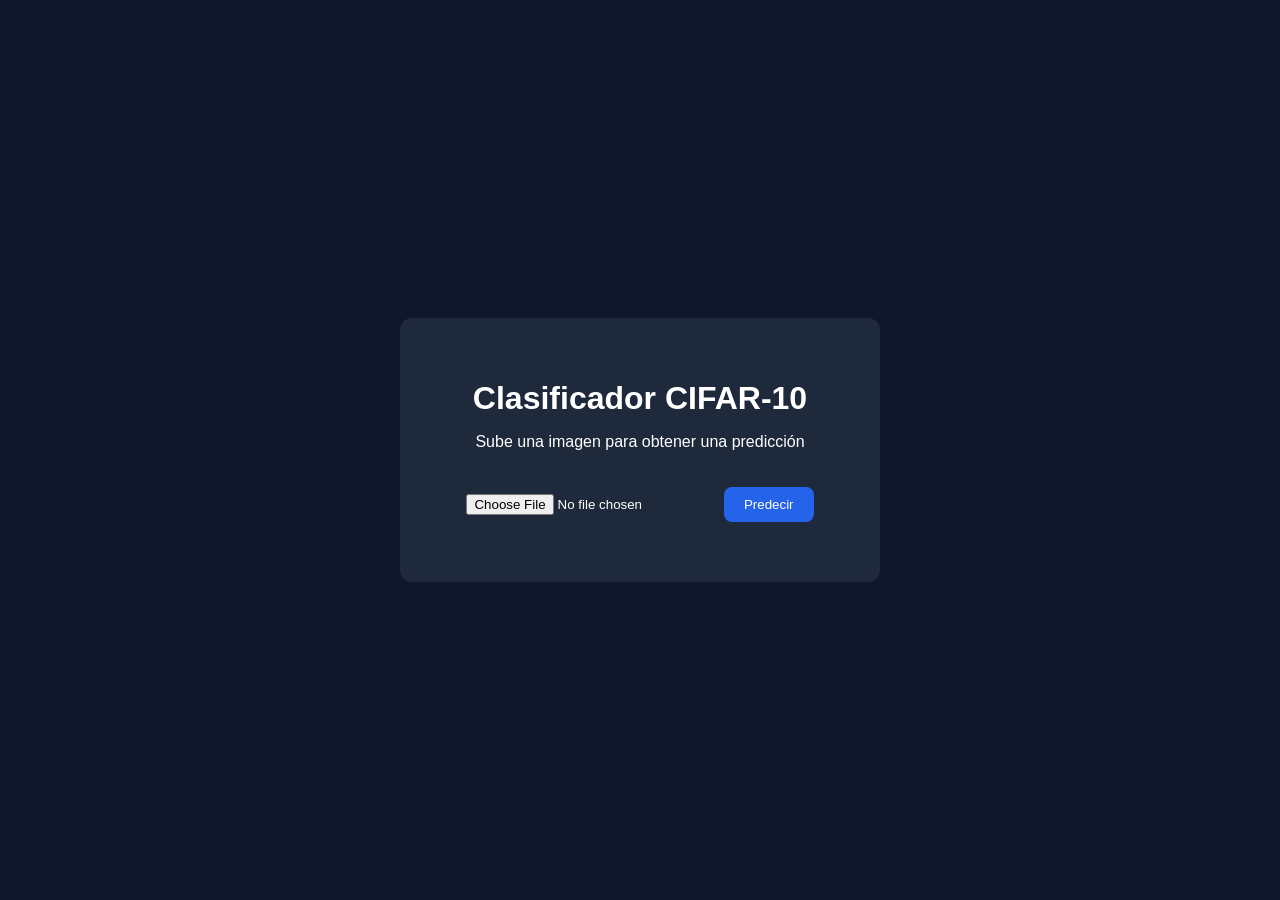
==== templates/index.html @ bc882fa6 "Add web UI, styles, README; update model Add a simple web interface and assets for image predictions" ====
<!DOCTYPE html>
<html lang="es">
<head>
    <meta charset="UTF-8">
    <meta name="viewport" content="width=device-width, initial-scale=1.0">
    <title>CIFAR-10 Predictor</title>
    <link rel="stylesheet" href="/static/style.css">
</head>
<body>

    <div class="container">

        <h1>Clasificador CIFAR-10</h1>

        <p>Sube una imagen para obtener una predicción</p>

        <input type="file" id="imageInput">

        <button onclick="sendImage()">Predecir</button>

        <h2 id="result"></h2>

    </div>

<script>

async function sendImage() {

    const input = document.getElementById("imageInput")

    const file = input.files[0]

    if (!file) {
        alert("Selecciona una imagen")
        return
    }

    const formData = new FormData()

    formData.append("file", file)

    const response = await fetch("/predict", {
        method: "POST",
        body: formData
    })

    const data = await response.json()

    if (data.prediction) {
        document.getElementById("result").innerText =
            "Predicción: " + data.prediction
    }
    else {
        document.getElementById("result").innerText =
            "Error al procesar imagen"
    }
}

</script>

</body>
</html>
---- static/style.css ----
body {
    background-color: #0f172a;
    color: white;
    font-family: Arial, Helvetica, sans-serif;
    display: flex;
    justify-content: center;
    align-items: center;
    height: 100vh;
    margin: 0;
}

.container {
    background-color: #1e293b;
    padding: 40px;
    border-radius: 12px;
    text-align: center;
    width: 400px;
}

h1 {
    margin-bottom: 10px;
}

button {
    margin-top: 20px;
    padding: 10px 20px;
    border: none;
    border-radius: 8px;
    background-color: #2563eb;
    color: white;
    cursor: pointer;
}

button:hover {
    background-color: #1d4ed8;
}

#result {
    margin-top: 20px;
}
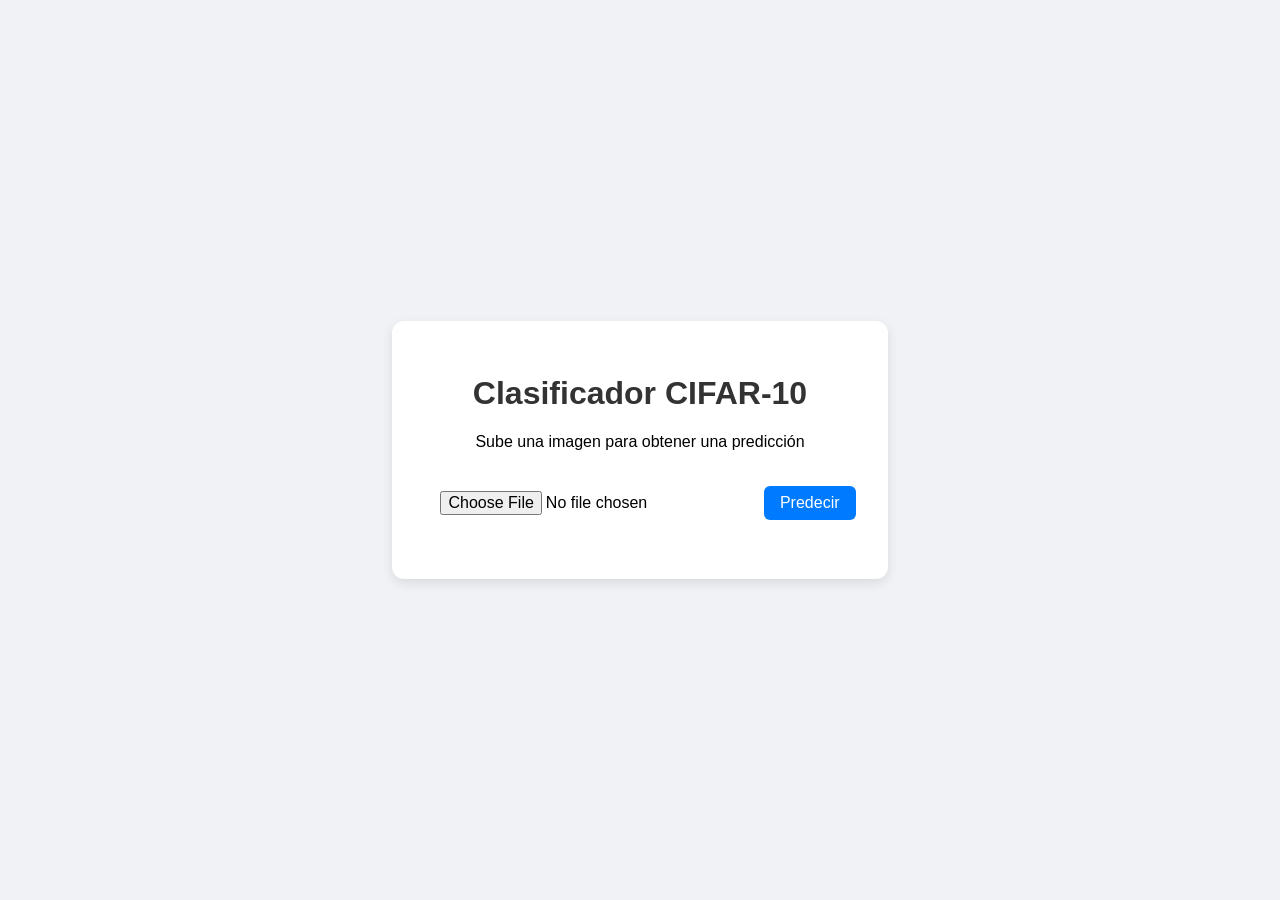
==== commit 18c2aa36: "Refactor backend, add web UI and CIFAR data Remove legacy Frontend and Backend dataset files, rename" ====
--- a/templates/index.html
+++ b/templates/index.html
@@ -3,60 +3,39 @@
 <head>
     <meta charset="UTF-8">
     <meta name="viewport" content="width=device-width, initial-scale=1.0">
-    <title>CIFAR-10 Predictor</title>
+    <title>CIFAR-10</title>
     <link rel="stylesheet" href="/static/style.css">
 </head>
 <body>
-
     <div class="container">
-
         <h1>Clasificador CIFAR-10</h1>
-
         <p>Sube una imagen para obtener una predicción</p>
-
         <input type="file" id="imageInput">
-
         <button onclick="sendImage()">Predecir</button>
-
         <h2 id="result"></h2>
-
     </div>
 
-<script>
-
-async function sendImage() {
-
-    const input = document.getElementById("imageInput")
-
-    const file = input.files[0]
-
-    if (!file) {
-        alert("Selecciona una imagen")
-        return
-    }
-
-    const formData = new FormData()
-
-    formData.append("file", file)
-
-    const response = await fetch("/predict", {
-        method: "POST",
-        body: formData
-    })
-
-    const data = await response.json()
-
-    if (data.prediction) {
-        document.getElementById("result").innerText =
-            "Predicción: " + data.prediction
-    }
-    else {
-        document.getElementById("result").innerText =
-            "Error al procesar imagen"
-    }
-}
-
-</script>
-
+    <script>
+        async function sendImage() {
+            const input = document.getElementById("imageInput");
+            const file = input.files[0];
+            if (!file) {
+                alert("Selecciona una imagen");
+                return;
+            }
+            const formData = new FormData();
+            formData.append("file", file);
+            const response = await fetch("/predict", {
+                method: "POST",
+                body: formData
+            });
+            const data = await response.json();
+            if (data.prediction) {
+                document.getElementById("result").innerText = "Predicción: " + data.prediction;
+            } else {
+                document.getElementById("result").innerText = "Error al procesar imagen";
+            }
+        }
+    </script>
 </body>
-</html>
+</html>
--- a/static/style.css
+++ b/static/style.css
@@ -1,40 +1,39 @@
 body {
-    background-color: #0f172a;
-    color: white;
-    font-family: Arial, Helvetica, sans-serif;
+    font-family: Arial, sans-serif;
+    background: #f0f2f5;
     display: flex;
     justify-content: center;
     align-items: center;
     height: 100vh;
     margin: 0;
 }
-
 .container {
-    background-color: #1e293b;
-    padding: 40px;
+    background: white;
+    padding: 2rem;
     border-radius: 12px;
+    box-shadow: 0 4px 12px rgba(0,0,0,0.1);
     text-align: center;
-    width: 400px;
+    max-width: 500px;
 }
-
 h1 {
-    margin-bottom: 10px;
+    color: #333;
 }
-
+input, button {
+    margin-top: 1rem;
+    padding: 0.5rem 1rem;
+    font-size: 1rem;
+}
 button {
-    margin-top: 20px;
-    padding: 10px 20px;
+    background: #007bff;
+    color: white;
     border: none;
-    border-radius: 8px;
-    background-color: #2563eb;
-    color: white;
+    border-radius: 6px;
     cursor: pointer;
 }
-
 button:hover {
-    background-color: #1d4ed8;
+    background: #0056b3;
 }
-
 #result {
-    margin-top: 20px;
-}
+    margin-top: 1.5rem;
+    color: #28a745;
+}
